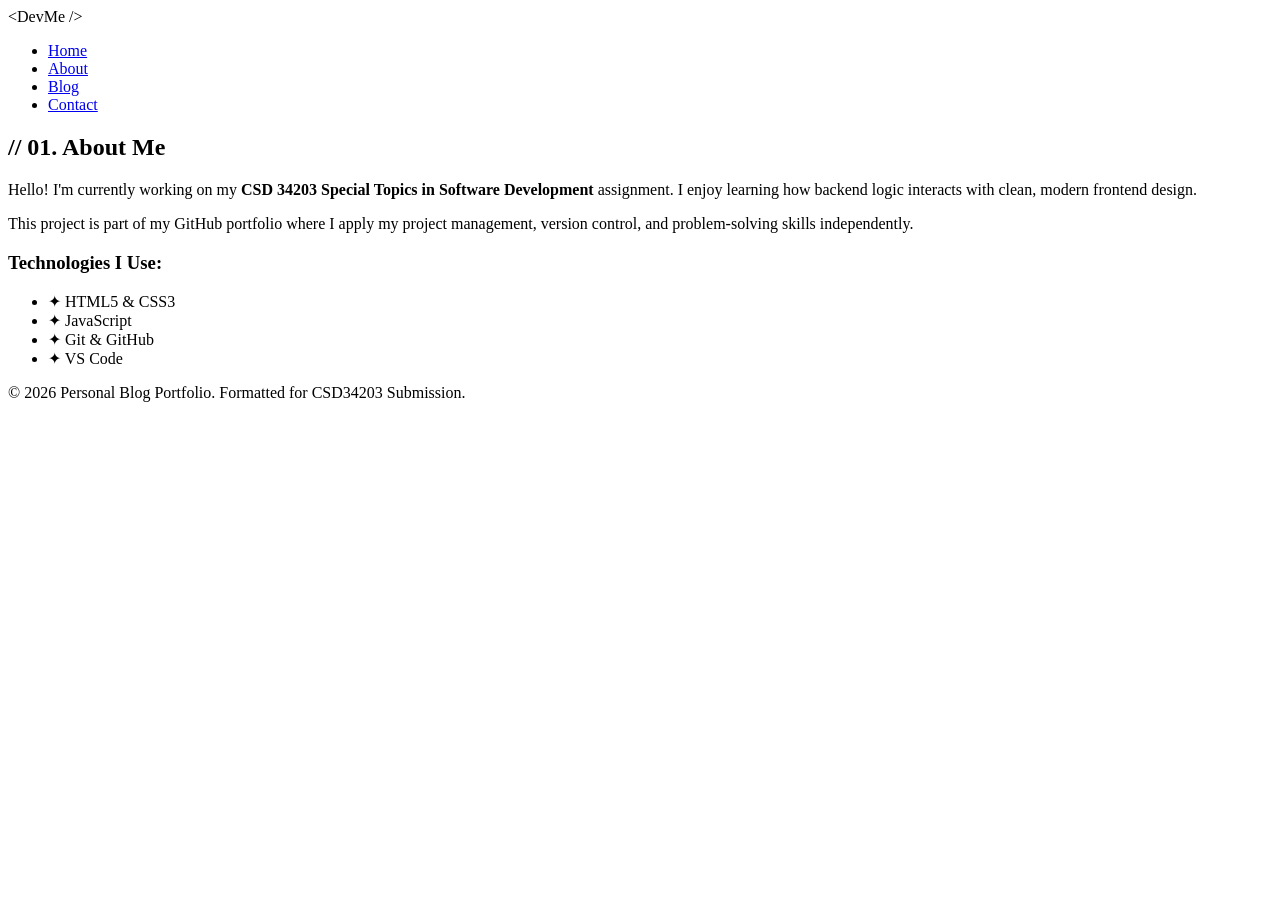
==== about.html @ 460b2d60 "create new file" ====
<!DOCTYPE html>
<html lang="en">
<head>
    <meta charset="UTF-8">
    <meta name="viewport" content="width=device-width, initial-scale=1.0">
    <title>About Me | My GitHub Portfolio</title>
    <link rel="stylesheet" href="css/style.css">
    <link href="https://fonts.googleapis.com/css2?family=Space+Grotesk:wght@400;500;700&display=swap" rel="stylesheet">
</head>
<body>

    <header>
        <nav>
            <div class="logo">&lt;Dev<span>Me</span> /&gt;</div>
            <ul>
                <li><a href="index.html">Home</a></li>
                <li><a href="about.html" class="active">About</a></li>
                <li><a href="blog.html">Blog</a></li>
                <li><a href="contact.html">Contact</a></li>
            </ul>
        </nav>
    </header>

    <main class="container">
        <div class="title-center">
            <h2>// 01. About Me</h2>
            <div class="line"></div>
        </div>
        <div class="about-content">
            <div class="about-bio">
                <p>Hello! I'm currently working on my <strong>CSD 34203 Special Topics in Software Development</strong> assignment. I enjoy learning how backend logic interacts with clean, modern frontend design.</p>
                <p>This project is part of my GitHub portfolio where I apply my project management, version control, and problem-solving skills independently.</p>
            </div>
            <div class="about-tech">
                <h3>Technologies I Use:</h3>
                <ul class="tech-list">
                    <li>✦ HTML5 & CSS3</li>
                    <li>✦ JavaScript</li>
                    <li>✦ Git & GitHub</li>
                    <li>✦ VS Code</li>
                </ul>
            </div>
        </div>
    </main>

    <footer>
        <p>&copy; 2026 Personal Blog Portfolio. Formatted for CSD34203 Submission.</p>
    </footer>

</body>
</html>
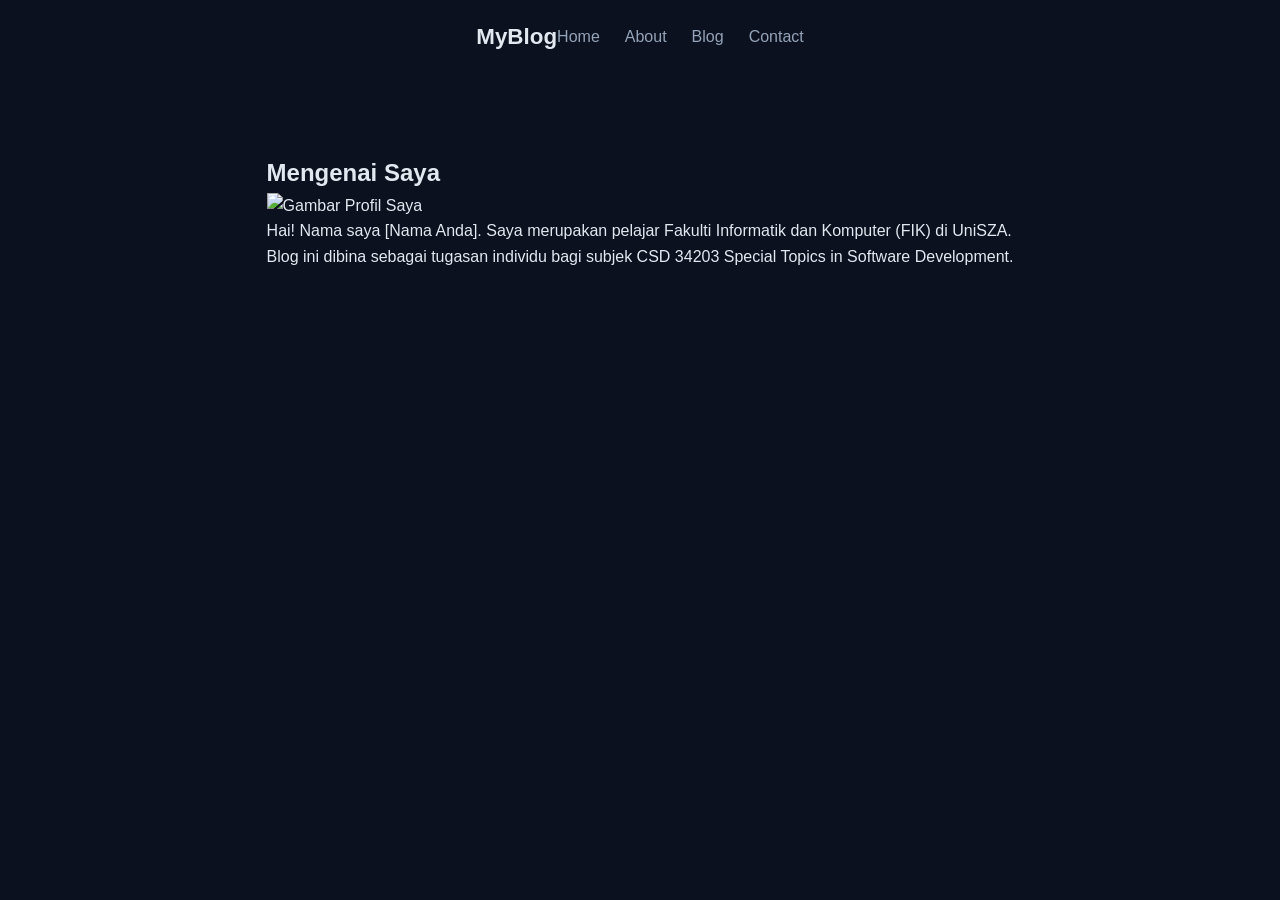
==== commit 3b142053: "Added basic HTML pages structure" ====
--- a/about.html
+++ b/about.html
@@ -1,51 +1,32 @@
 <!DOCTYPE html>
-<html lang="en">
+<html lang="ms">
 <head>
     <meta charset="UTF-8">
     <meta name="viewport" content="width=device-width, initial-scale=1.0">
-    <title>About Me | My GitHub Portfolio</title>
-    <link rel="stylesheet" href="css/style.css">
-    <link href="https://fonts.googleapis.com/css2?family=Space+Grotesk:wght@400;500;700&display=swap" rel="stylesheet">
+    <title>About Me | Personal Blog</title>
+    <link rel="stylesheet" href="style.css">
 </head>
 <body>
 
-    <header>
-        <nav>
-            <div class="logo">&lt;Dev<span>Me</span> /&gt;</div>
-            <ul>
-                <li><a href="index.html">Home</a></li>
-                <li><a href="about.html" class="active">About</a></li>
-                <li><a href="blog.html">Blog</a></li>
-                <li><a href="contact.html">Contact</a></li>
-            </ul>
-        </nav>
-    </header>
+    <nav class="navbar">
+        <div class="logo">MyBlog</div>
+        <ul class="nav-links">
+            <li><a href="index.html">Home</a></li>
+            <li><a href="about.html">About</a></li>
+            <li><a href="blog.html">Blog</a></li>
+            <li><a href="contact.html">Contact</a></li>
+        </ul>
+    </nav>
 
     <main class="container">
-        <div class="title-center">
-            <h2>// 01. About Me</h2>
-            <div class="line"></div>
-        </div>
-        <div class="about-content">
-            <div class="about-bio">
-                <p>Hello! I'm currently working on my <strong>CSD 34203 Special Topics in Software Development</strong> assignment. I enjoy learning how backend logic interacts with clean, modern frontend design.</p>
-                <p>This project is part of my GitHub portfolio where I apply my project management, version control, and problem-solving skills independently.</p>
-            </div>
-            <div class="about-tech">
-                <h3>Technologies I Use:</h3>
-                <ul class="tech-list">
-                    <li>✦ HTML5 & CSS3</li>
-                    <li>✦ JavaScript</li>
-                    <li>✦ Git & GitHub</li>
-                    <li>✦ VS Code</li>
-                </ul>
-            </div>
-        </div>
+        <section class="about-section">
+            <h2>Mengenai Saya</h2>
+            <!-- Anda boleh masukkan gambar anda dalam folder images/ -->
+            <img src="images/profile.jpg" alt="Gambar Profil Saya" class="profile-img">
+            <p>Hai! Nama saya [Nama Anda]. Saya merupakan pelajar Fakulti Informatik dan Komputer (FIK) di UniSZA.</p>
+            <p>Blog ini dibina sebagai tugasan individu bagi subjek CSD 34203 Special Topics in Software Development.</p>
+        </section>
     </main>
-
-    <footer>
-        <p>&copy; 2026 Personal Blog Portfolio. Formatted for CSD34203 Submission.</p>
-    </footer>
 
 </body>
 </html>
--- a/style.css
+++ b/style.css
@@ -0,0 +1,338 @@
+/* GLOBAL STYLES & THEME */
+* {
+    margin: 0;
+    padding: 0;
+    box-sizing: border-box;
+    font-family: 'Space Grotesk', sans-serif;
+}
+
+:root {
+    --bg-dark: #0b111e;       /* Midnight Blue */
+    --bg-card: #151f32;       /* Slate Card */
+    --accent: #00f2fe;        /* Neon Cyan */
+    --text-main: #e2e8f0;     /* Light Gray */
+    --text-muted: #94a3b8;    /* Muted Gray */
+}
+
+body {
+    background-color: var(--bg-dark);
+    color: var(--text-main);
+    line-height: 1.6;
+    display: flex;
+    flex-direction: column;
+    min-height: 100vh;
+}
+
+/* NAVBAR */
+header {
+    background-color: rgba(11, 17, 30, 0.9);
+    backdrop-filter: blur(8px);
+    border-bottom: 1px solid #1e293b;
+}
+
+nav {
+    max-width: 1100px;
+    margin: auto;
+    display: flex;
+    justify-content: space-between;
+    align-items: center;
+    padding: 1.2rem;
+}
+
+.logo {
+    font-size: 1.4rem;
+    font-weight: 700;
+    color: var(--text-main);
+}
+
+.logo span {
+    color: var(--accent);
+}
+
+nav ul {
+    display: flex;
+    list-style: none;
+    gap: 25px;
+}
+
+nav ul li a {
+    color: var(--text-muted);
+    text-decoration: none;
+    font-weight: 500;
+    transition: color 0.3s;
+    padding-bottom: 5px;
+}
+
+nav ul li a:hover, nav ul li a.active {
+    color: var(--accent);
+    border-bottom: 2px solid var(--accent);
+}
+
+/* HERO SECTION (Khusus untuk index.html) */
+.hero {
+    flex: 1;
+    display: flex;
+    justify-content: center;
+    align-items: center;
+    padding: 20px;
+    background: radial-gradient(circle at top right, rgba(0, 242, 254, 0.05), transparent);
+}
+
+.hero-box {
+    text-align: center;
+    max-width: 750px;
+}
+
+.terminal-text {
+    font-family: monospace;
+    color: var(--accent);
+    margin-bottom: 15px;
+    font-size: 0.9rem;
+    letter-spacing: 1px;
+}
+
+.hero h1 {
+    font-size: 3.2rem;
+    font-weight: 700;
+    line-height: 1.2;
+    margin-bottom: 20px;
+}
+
+.hero p {
+    color: var(--text-muted);
+    font-size: 1.1rem;
+    margin-bottom: 30px;
+}
+
+.cta-btn {
+    display: inline-block;
+    border: 2px solid var(--accent);
+    color: var(--accent);
+    padding: 10px 24px;
+    text-decoration: none;
+    border-radius: 4px;
+    font-weight: 600;
+    transition: all 0.3s;
+}
+
+.cta-btn:hover {
+    background-color: var(--accent);
+    color: var(--bg-dark);
+    box-shadow: 0 0 15px rgba(0, 242, 254, 0.4);
+}
+
+/* LAYOUT STRUCTURE */
+.container {
+    max-width: 1100px;
+    margin: auto;
+    padding: 5rem 1.5rem;
+    flex: 1;
+}
+
+.title-center {
+    margin-bottom: 3rem;
+}
+
+.title-center h2 {
+    font-size: 1.8rem;
+    color: var(--text-main);
+}
+
+.line {
+    width: 60px;
+    height: 3px;
+    background-color: var(--accent);
+    margin-top: 8px;
+}
+
+/* ABOUT SECTION */
+.about-content {
+    display: grid;
+    grid-template-columns: 1.2fr 1fr;
+    gap: 40px;
+}
+
+.about-bio p {
+    color: var(--text-muted);
+    margin-bottom: 15px;
+}
+
+.about-tech h3 {
+    font-size: 1.1rem;
+    margin-bottom: 15px;
+    color: var(--accent);
+}
+
+.tech-list {
+    list-style: none;
+    display: grid;
+    grid-template-columns: 1fr 1fr;
+    gap: 10px;
+}
+
+.tech-list li {
+    color: var(--text-muted);
+    font-size: 0.95rem;
+}
+
+/* BLOG SECTION */
+.grid-blog {
+    display: grid;
+    grid-template-columns: repeat(auto-fit, minmax(300px, 1fr));
+    gap: 25px;
+}
+
+.post-card {
+    background-color: var(--bg-card);
+    padding: 30px;
+    border-radius: 8px;
+    border: 1px solid #1e293b;
+    transition: transform 0.3s, border-color 0.3s;
+}
+
+.post-card:hover {
+    transform: translateY(-5px);
+    border-color: var(--accent);
+}
+
+.post-header {
+    font-size: 0.8rem;
+    color: var(--accent);
+    font-weight: 700;
+    text-transform: uppercase;
+    margin-bottom: 10px;
+}
+
+.post-card h3 {
+    margin-bottom: 15px;
+    font-size: 1.3rem;
+}
+
+.post-card p {
+    color: var(--text-muted);
+    font-size: 0.95rem;
+}
+
+/* CONTACT SECTION */
+.contact-wrapper {
+    display: grid;
+    grid-template-columns: 1fr 1.2fr;
+    gap: 40px;
+}
+
+.info-side h3 {
+    font-size: 1.4rem;
+    margin-bottom: 15px;
+}
+
+.info-side p {
+    color: var(--text-muted);
+    margin-bottom: 15px;
+}
+
+.email-text {
+    color: var(--accent) !important;
+    font-weight: 600;
+}
+
+.form-side input, .form-side textarea {
+    width: 100%;
+    background-color: var(--bg-card);
+    border: 1px solid #1e293b;
+    color: var(--text-main);
+    padding: 12px;
+    margin-bottom: 15px;
+    border-radius: 4px;
+    outline: none;
+}
+
+.form-side input:focus, .form-side textarea:focus {
+    border-color: var(--accent);
+}
+
+.submit-btn {
+    background-color: var(--accent);
+    color: var(--bg-dark);
+    padding: 12px 24px;
+    border: none;
+    border-radius: 4px;
+    font-weight: 700;
+    cursor: pointer;
+    transition: opacity 0.2s;
+}
+
+.submit-btn:hover {
+    opacity: 0.9;
+}
+
+/* FOOTER */
+footer {
+    text-align: center;
+    padding: 2rem;
+    color: var(--text-muted);
+    font-size: 0.85rem;
+    border-top: 1px solid #1e293b;
+    margin-top: auto;
+}
+
+/* RESPONSIVE DESIGN FOR MOBILE */
+@media (max-width: 768px) {
+    nav { flex-direction: column; gap: 15px; }
+    .hero h1 { font-size: 2.2rem; }
+    .about-content, .contact-wrapper { grid-template-columns: 1fr; }
+}
+
+/* RESUME ADDITIONAL STYLES */
+.resume-wrapper {
+    display: flex;
+    flex-direction: column;
+    gap: 30px;
+    margin-top: 20px;
+}
+
+.resume-section {
+    background-color: var(--bg-card);
+    padding: 25px;
+    border-radius: 8px;
+    border: 1px solid #1e293b;
+}
+
+.resume-title {
+    color: var(--accent);
+    font-size: 1.4rem;
+    margin-bottom: 15px;
+    border-bottom: 1px solid #1e293b;
+    padding-bottom: 5px;
+}
+
+.resume-card h4 {
+    font-size: 1.2rem;
+    color: var(--text-main);
+}
+
+.resume-card .institute {
+    color: var(--text-muted);
+    font-weight: 500;
+}
+
+.resume-card .date {
+    font-size: 0.85rem;
+    color: var(--accent);
+    margin-bottom: 10px;
+}
+
+.skills-grid {
+    display: grid;
+    grid-template-columns: repeat(auto-fit, minmax(200px, 1fr));
+    gap: 20px;
+}
+
+.skill-category h4 {
+    color: var(--text-main);
+    margin-bottom: 5px;
+}
+
+.skill-category p {
+    color: var(--text-muted);
+    font-size: 0.95rem;
+}
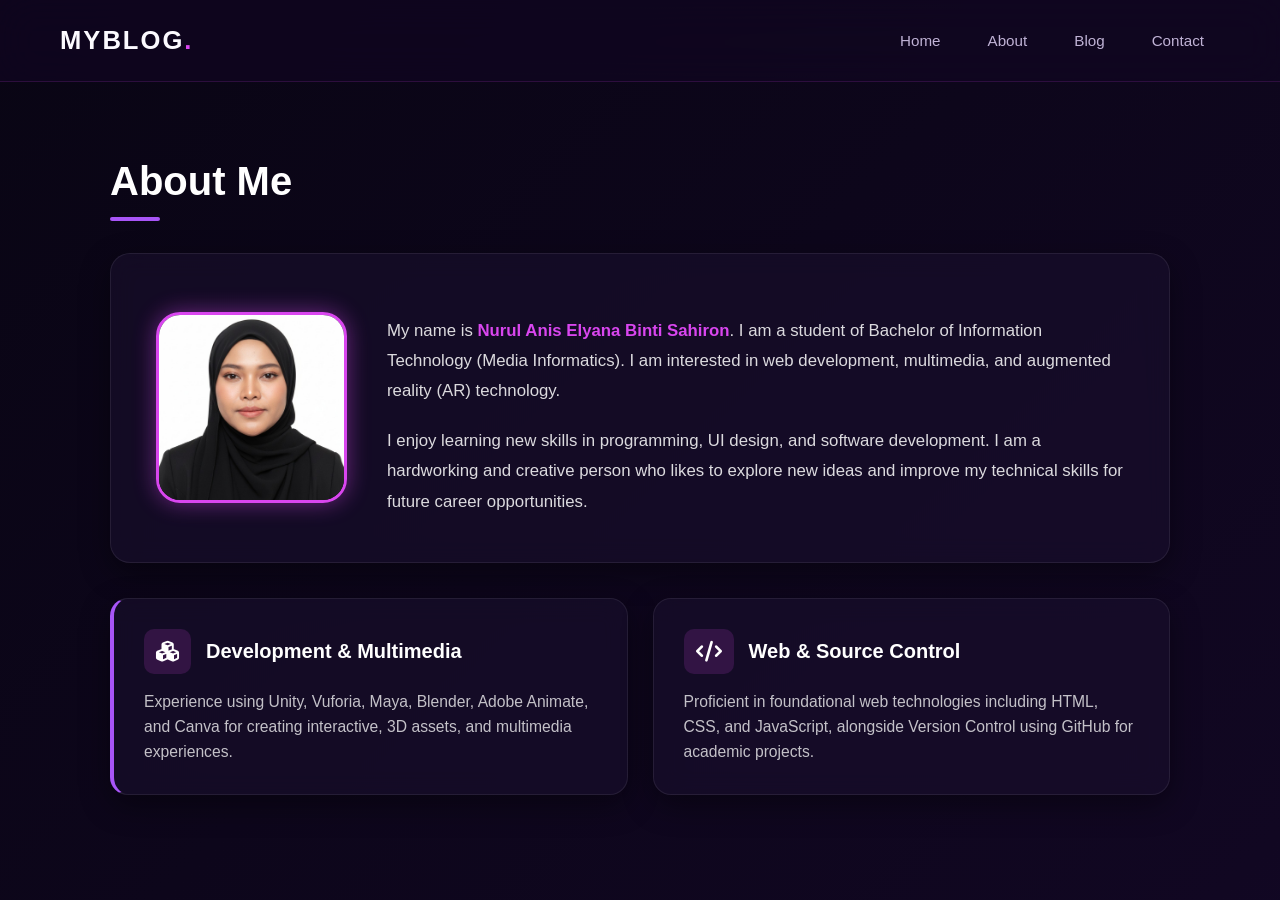
==== commit 3d8dcd4f: "update" ====
--- a/about.html
+++ b/about.html
@@ -5,9 +5,12 @@
     <meta name="viewport" content="width=device-width, initial-scale=1.0">
     <title>About Me | Personal Blog</title>
     <link rel="stylesheet" href="style.css">
+    <!-- Menggunakan Font Awesome untuk ikon kad kemahiran -->
+    <link rel="stylesheet" href="https://cdnjs.cloudflare.com/ajax/libs/font-awesome/6.4.0/css/all.min.css">
 </head>
 <body>
 
+    <!-- Menu Navigasi -->
     <nav class="navbar">
         <div class="logo">MyBlog</div>
         <ul class="nav-links">
@@ -19,13 +22,41 @@
     </nav>
 
     <main class="container">
-        <section class="about-section">
-            <h2>Mengenai Saya</h2>
-            <!-- Anda boleh masukkan gambar anda dalam folder images/ -->
-            <img src="images/profile.jpg" alt="Gambar Profil Saya" class="profile-img">
-            <p>Hai! Nama saya [Nama Anda]. Saya merupakan pelajar Fakulti Informatik dan Komputer (FIK) di UniSZA.</p>
-            <p>Blog ini dibina sebagai tugasan individu bagi subjek CSD 34203 Special Topics in Software Development.</p>
+        <!-- Tajuk Halaman -->
+        <h1 class="page-title">About Me</h1>
+
+        <!-- KAD UTAMA: BIOGRAFI + GAMBAR PROFIL -->
+        <section class="about-main-card">
+            <img src="profile.jpeg" alt="Gambar Profil Anis" class="about-profile-img">
+            
+            <div class="about-bio-text">
+                <p>My name is <span class="highlight-purple">Nurul Anis Elyana Binti Sahiron</span>. I am a student of Bachelor of Information Technology (Media Informatics). I am interested in web development, multimedia, and augmented reality (AR) technology.</p>
+                <p>I enjoy learning new skills in programming, UI design, and software development. I am a hardworking and creative person who likes to explore new ideas and improve my technical skills for future career opportunities.</p>
+            </div>
         </section>
+
+        <!-- GRID KAD KECIL: KEMAHIRAN (SKILLS) -->
+        <div class="skills-grid">
+            
+            <!-- Kad 1: Development & Multimedia -->
+            <div class="skill-card border-left-glow">
+                <div class="skill-header">
+                    <i class="fa-solid fa-cubes skill-icon"></i>
+                    <h3>Development & Multimedia</h3>
+                </div>
+                <p>Experience using Unity, Vuforia, Maya, Blender, Adobe Animate, and Canva for creating interactive, 3D assets, and multimedia experiences.</p>
+            </div>
+
+            <!-- Kad 2: Web & Source Control -->
+            <div class="skill-card">
+                <div class="skill-header">
+                    <i class="fa-solid fa-code skill-icon"></i>
+                    <h3>Web & Source Control</h3>
+                </div>
+                <p>Proficient in foundational web technologies including HTML, CSS, and JavaScript, alongside Version Control using GitHub for academic projects.</p>
+            </div>
+
+        </div>
     </main>
 
 </body>
--- a/style.css
+++ b/style.css
@@ -1,338 +1,790 @@
-/* GLOBAL STYLES & THEME */
-* {
+/* --- 1. SETTING UTAMA & WARNA (TEMA CYBER PURPLE) --- */
+:root {
+    --purple-neon: #d946ef;     /* Fuchsia / Neon Purple */
+    --purple-glow: #a855f7;     /* Bright Violet */
+    --bg-dark: #090514;         /* Ungu gelap pekat malam */
+    --bg-light-purple: #140b24; /* Ungu gelap sederhana */
+    --card-bg: rgba(26, 15, 46, 0.45); /* Gelas ungu separa lutsinar */
+    --text-main: #fcfaff;       /* Putih bersih dengan ton ungu lembut */
+    --text-muted: #c0b3d6;      /* Kelabu ungu lembut */
+}
+
+/* 1.1 ANIMASI LATAR BELAKANG UNGU BERGERAK */
+@keyframes purpleFlow {
+    0% { background-position: 0% 50%; }
+    50% { background-position: 100% 50%; }
+    100% { background-position: 0% 50%; }
+}
+
+body {
+    font-family: 'Segoe UI', Roboto, sans-serif;
     margin: 0;
     padding: 0;
-    box-sizing: border-box;
-    font-family: 'Space Grotesk', sans-serif;
-}
-
-:root {
-    --bg-dark: #0b111e;       /* Midnight Blue */
-    --bg-card: #151f32;       /* Slate Card */
-    --accent: #00f2fe;        /* Neon Cyan */
-    --text-main: #e2e8f0;     /* Light Gray */
-    --text-muted: #94a3b8;    /* Muted Gray */
-}
-
-body {
-    background-color: var(--bg-dark);
+    background: linear-gradient(135deg, var(--bg-dark), #110722, #1d0b3a, var(--bg-light-purple));
+    background-size: 300% 300%;
+    animation: purpleFlow 15s ease infinite;
     color: var(--text-main);
     line-height: 1.6;
+    overflow-x: hidden;
+}
+
+.container {
+    padding: 40px 20px;
+    max-width: 1100px;
+    margin: 0 auto;
+}
+
+/* --- 2. MENU NAVIGASI MINIMALIS UNGU --- */
+.navbar {
+    background-color: rgba(17, 7, 34, 0.65);
+    backdrop-filter: blur(20px);
+    -webkit-backdrop-filter: blur(20px);
+    padding: 20px;
     display: flex;
     flex-direction: column;
-    min-height: 100vh;
-}
-
-/* NAVBAR */
-header {
-    background-color: rgba(11, 17, 30, 0.9);
-    backdrop-filter: blur(8px);
-    border-bottom: 1px solid #1e293b;
-}
-
-nav {
-    max-width: 1100px;
-    margin: auto;
-    display: flex;
-    justify-content: space-between;
     align-items: center;
-    padding: 1.2rem;
+    gap: 15px;
+    border-bottom: 1px solid rgba(217, 70, 239, 0.15);
+    position: sticky;
+    top: 0;
+    z-index: 1000;
 }
 
 .logo {
-    font-size: 1.4rem;
-    font-weight: 700;
+    font-size: 1.6rem;
+    font-weight: 800;
     color: var(--text-main);
-}
-
-.logo span {
-    color: var(--accent);
-}
-
-nav ul {
-    display: flex;
+    letter-spacing: 2px;
+    text-transform: uppercase;
+    position: relative;
+}
+
+/* Kesan titik neon ungu pada logo (Dibaiki dari ::sidebar) */
+.logo::after {
+    content: '.';
+    color: var(--purple-neon);
+    animation: pulseGlow 2s infinite;
+}
+
+@keyframes pulseGlow {
+    0%, 100% { opacity: 0.3; text-shadow: none; }
+    50% { opacity: 1; text-shadow: 0 0 10px var(--purple-neon); }
+}
+
+.nav-links {
     list-style: none;
-    gap: 25px;
-}
-
-nav ul li a {
+    padding: 0;
+    margin: 0;
+    display: flex;
+    flex-direction: column;
+    gap: 15px;
+    text-align: center;
+}
+
+.nav-links a {
     color: var(--text-muted);
     text-decoration: none;
     font-weight: 500;
-    transition: color 0.3s;
-    padding-bottom: 5px;
-}
-
-nav ul li a:hover, nav ul li a.active {
-    color: var(--accent);
-    border-bottom: 2px solid var(--accent);
-}
-
-/* HERO SECTION (Khusus untuk index.html) */
-.hero {
-    flex: 1;
-    display: flex;
+    font-size: 0.95rem;
+    transition: all 0.3s ease;
+    padding: 8px 16px;
+    border-radius: 20px; /* Bentuk kapsul pill */
+}
+
+.nav-links a:hover {
+    color: var(--text-main);
+    background: rgba(217, 70, 239, 0.15);
+    box-shadow: 0 0 15px rgba(217, 70, 239, 0.2);
+}
+
+/* --- 3. HERO SECTION BARU (BERDASARKAN image_591ca4.jpg) --- */
+.hero-space {
+    position: relative;
+    width: 100%;
+    min-height: 70vh; /* Ketinggian yang seimbang untuk desktop & mobile */
+    background: url('images/bg-hero.jpg') no-repeat center center/cover;
+    display: flex;
+    align-items: center;
     justify-content: center;
+}
+
+/* Lapisan Gelap Gelap lutsinar di atas gambar */
+.hero-overlay {
+    position: absolute;
+    top: 0;
+    left: 0;
+    width: 100%;
+    height: 100%;
+    background: rgba(9, 5, 20, 0.65); 
+    display: flex;
     align-items: center;
+    justify-content: center;
     padding: 20px;
-    background: radial-gradient(circle at top right, rgba(0, 242, 254, 0.05), transparent);
-}
-
-.hero-box {
+    box-sizing: border-box;
+}
+
+.hero-content {
     text-align: center;
-    max-width: 750px;
-}
-
-.terminal-text {
-    font-family: monospace;
-    color: var(--accent);
+    max-width: 800px;
+    animation: fadeInUp 0.8s cubic-bezier(0.16, 1, 0.3, 1) both;
+}
+
+/* Hiasan WELCOME TO MY SPACE + Garisan Kiri Kanan */
+.welcome-line {
+    display: flex;
+    align-items: center;
+    justify-content: center;
+    gap: 15px;
     margin-bottom: 15px;
+}
+
+.welcome-line .line {
+    width: 40px;
+    height: 1px;
+    background-color: rgba(255, 255, 255, 0.4);
+}
+
+.welcome-text {
+    font-size: 0.85rem;
+    font-weight: 600;
+    letter-spacing: 4px;
+    color: var(--text-muted);
+    text-transform: uppercase;
+}
+
+/* Tajuk Utama Besar */
+.hero-title {
+    font-size: 3rem;
+    font-weight: 700;
+    margin: 10px 0;
+    color: var(--text-main);
+    letter-spacing: -0.5px;
+}
+
+.hero-subtitle {
+    font-size: 1.25rem;
+    color: var(--text-muted);
+    margin-bottom: 25px;
+    font-weight: 400;
+}
+
+/* Teks Petikan / Quote */
+.hero-quote {
+    font-size: 1.15rem;
+    font-style: italic;
+    color: rgba(255, 255, 255, 0.85);
+    font-weight: 300;
+    line-height: 1.8;
+}
+
+.highlight-purple {
+    color: var(--purple-neon);
+    font-weight: 600;
+}
+
+/* ANIMASI LAMBAIAN TANGAN (WAVING HAND) */
+.wave-emoji {
+    display: inline-block;
+    animation: waveAnimation 2.5s infinite;
+    transform-origin: 70% 70%;
+}
+
+@keyframes waveAnimation {
+    0% { transform: rotate( 0.0deg) }
+   10% { transform: rotate(14.0deg) } 
+   20% { transform: rotate(-8.0deg) }
+   30% { transform: rotate(14.0deg) }
+   40% { transform: rotate(-4.0deg) }
+   50% { transform: rotate(10.0deg) }
+   60% { transform: rotate( 0.0deg) } 
+  100% { transform: rotate( 0.0deg) }
+}
+
+/* --- 4. REKA BENTUK HALAMAN ABOUT (KAD LENGCUK MODEN) --- */
+@keyframes fadeInUp {
+    from {
+        opacity: 0;
+        transform: translateY(40px);
+    }
+    to {
+        opacity: 1;
+        transform: translateY(0);
+    }
+}
+
+.about-section {
+    background: var(--card-bg);
+    padding: 50px 40px;
+    border-radius: 24px; 
+    backdrop-filter: blur(10px);
+    -webkit-backdrop-filter: blur(10px);
+    box-shadow: 0 20px 40px rgba(0, 0, 0, 0.5);
+    border: 1px solid rgba(217, 70, 239, 0.1);
+    text-align: center;
+    animation: fadeInUp 0.8s cubic-bezier(0.16, 1, 0.3, 1) both;
+}
+
+.about-section h2 {
+    color: var(--text-main);
+    font-size: 2.2rem;
+    margin-top: 0;
+    margin-bottom: 25px;
+}
+
+.profile-img {
+    width: 150px;
+    height: 150px;
+    object-fit: cover;
+    border-radius: 30px; 
+    border: 3px solid var(--purple-neon);
+    box-shadow: 0 0 25px rgba(217, 70, 239, 0.4);
+    margin: 25px auto;
+    display: block;
+    transition: transform 0.5s ease;
+}
+
+.profile-img:hover {
+    transform: rotate(5deg) scale(1.05); 
+}
+
+.about-text p {
+    color: var(--text-muted);
+    max-width: 700px;
+    margin: 15px auto;
+    font-size: 1.05rem;
+}
+
+/* --- 5. GRID KAD BLOG DENGAN EFFECT BORDER PURPLE GLOW --- */
+.content-grid {
+    display: grid;
+    grid-template-columns: 1fr;
+    gap: 30px;
+    margin-top: 40px;
+}
+
+.card {
+    background: var(--card-bg);
+    padding: 30px;
+    border-radius: 20px;
+    backdrop-filter: blur(10px);
+    -webkit-backdrop-filter: blur(10px);
+    border: 1px solid rgba(255, 255, 255, 0.03);
+    transition: all 0.4s cubic-bezier(0.16, 1, 0.3, 1);
+    animation: fadeInUp 0.8s cubic-bezier(0.16, 1, 0.3, 1) both;
+}
+
+.card:nth-child(2) { animation-delay: 0.15s; }
+.card:nth-child(3) { animation-delay: 0.3s; }
+
+.card:hover {
+    transform: translateY(-6px);
+    background: rgba(38, 22, 66, 0.6);
+    border-color: var(--purple-neon);
+    box-shadow: 0 15px 30px rgba(168, 85, 247, 0.25);
+}
+
+.blog-date {
+    font-size: 0.8rem;
+    font-weight: 600;
+    color: var(--purple-neon);
+    text-transform: uppercase;
+    letter-spacing: 1px;
+}
+
+.card h3 {
+    margin: 12px 0;
+    color: var(--text-main);
+    font-size: 1.4rem;
+}
+
+.card p {
+    color: var(--text-muted);
+}
+
+.card a {
+    color: var(--purple-glow);
+    text-decoration: none;
+    font-weight: bold;
+    display: inline-block;
+    margin-top: 15px;
+    transition: color 0.3s ease;
+}
+
+.card a:hover {
+    color: var(--purple-neon);
+}
+
+/* --- 6. BORANG CONTACT MINIMALIS --- */
+.contact-form {
+    background: var(--card-bg);
+    padding: 40px;
+    border-radius: 24px;
+    backdrop-filter: blur(10px);
+    -webkit-backdrop-filter: blur(10px);
+    box-shadow: 0 20px 40px rgba(0, 0, 0, 0.5);
+    border: 1px solid rgba(217, 70, 239, 0.1);
+    max-width: 500px;
+    margin: 40px auto 0 auto;
+    animation: fadeInUp 0.8s cubic-bezier(0.16, 1, 0.3, 1) both;
+}
+
+.form-group {
+    margin-bottom: 25px;
+    display: flex;
+    flex-direction: column;
+}
+
+.form-group label {
+    margin-bottom: 10px;
     font-size: 0.9rem;
+    color: var(--text-main);
+    letter-spacing: 0.5px;
+}
+
+.form-group input, .form-group textarea {
+    padding: 14px;
+    background: rgba(13, 7, 24, 0.8);
+    border: 1px solid rgba(255, 255, 255, 0.05);
+    border-radius: 12px;
+    font-size: 1rem;
+    color: var(--text-main);
+    width: 100%;
+    box-sizing: border-box;
+    transition: all 0.3s ease;
+}
+
+.form-group input:focus, .form-group textarea:focus {
+    outline: none;
+    border-color: var(--purple-neon);
+    box-shadow: 0 0 12px rgba(217, 70, 239, 0.3);
+}
+
+.submit-btn {
+    background: linear-gradient(135deg, #7c3aed, var(--purple-neon));
+    color: white;
+    padding: 16px;
+    border: none;
+    border-radius: 12px;
+    cursor: pointer;
+    font-size: 1rem;
+    font-weight: bold;
     letter-spacing: 1px;
-}
-
-.hero h1 {
-    font-size: 3.2rem;
-    font-weight: 700;
-    line-height: 1.2;
-    margin-bottom: 20px;
-}
-
-.hero p {
-    color: var(--text-muted);
-    font-size: 1.1rem;
-    margin-bottom: 30px;
-}
-
-.cta-btn {
-    display: inline-block;
-    border: 2px solid var(--accent);
-    color: var(--accent);
-    padding: 10px 24px;
-    text-decoration: none;
-    border-radius: 4px;
-    font-weight: 600;
-    transition: all 0.3s;
-}
-
-.cta-btn:hover {
-    background-color: var(--accent);
-    color: var(--bg-dark);
-    box-shadow: 0 0 15px rgba(0, 242, 254, 0.4);
-}
-
-/* LAYOUT STRUCTURE */
+    width: 100%;
+    box-shadow: 0 4px 20px rgba(168, 85, 247, 0.3);
+    transition: all 0.3s ease;
+}
+
+.submit-btn:hover {
+    transform: translateY(-2px);
+    box-shadow: 0 6px 25px rgba(217, 70, 239, 0.5);
+    filter: brightness(1.1);
+}
+
+/* --- 7. MEDIA QUERY (Untuk Laptop / Skrin Besar & Responsif) --- */
+@media (min-width: 768px) {
+    .navbar {
+        flex-direction: row;
+        justify-content: space-between;
+        padding: 20px 60px;
+    }
+
+    .nav-links {
+        flex-direction: row;
+        gap: 15px;
+    }
+
+    .about-section {
+        text-align: left;
+        display: flex;
+        align-items: center;
+        gap: 60px;
+        padding: 60px;
+    }
+
+    .profile-img {
+        margin: 0;
+        width: 170px;
+        height: 170px;
+    }
+
+    .content-grid {
+        grid-template-columns: repeat(2, 1fr);
+    }
+}
+
+/* Penyesuaian Saiz Skrin Telefon untuk Hero Space */
+@media (max-width: 768px) {
+    .hero-title {
+        font-size: 2.2rem;
+    }
+    .hero-subtitle {
+        font-size: 1.05rem;
+    }
+    .hero-quote {
+        font-size: 1rem;
+    }
+    .welcome-line .line {
+        width: 25px;
+    }
+}
+/* ==========================================================================
+   GAYA GAMBAR PROFIL DI DALAM KAD BIOGRAFI (VERSI LEBIH BESAR)
+   ========================================================================== */
+
+/* Mengubah kad utama supaya menyokong susunan Flexbox (Teks + Gambar) */
+.about-main-card {
+    display: flex;
+    flex-direction: column; /* Atas ke bawah untuk skrin telefon */
+    align-items: center;
+    gap: 35px;
+}
+
+/* DIBAIKI: Saiz dilaraskan kepada 160px (lebih besar dan jelas di telefon) */
+.about-profile-img {
+    width: 160px;
+    height: 160px;
+    object-fit: cover;
+    border-radius: 24px; /* Lengkungan ditingkatkan supaya nampak lebih lembut dan moden */
+    border: 3.5px solid var(--purple-neon);
+    box-shadow: 0 0 22px rgba(217, 70, 239, 0.45);
+    transition: transform 0.4s ease;
+    flex-shrink: 0; /* Mengelakkan gambar daripada terkemek */
+}
+
+/* Efek interaktif apabila tetikus lalu di atas gambar */
+.about-profile-img:hover {
+    transform: scale(1.05) rotate(3deg);
+}
+
+.about-bio-text {
+    width: 100%;
+}
+
+/* Responsif: Apabila dibuka di Laptop, gambar beralih ke sebelah kiri teks */
+@media (min-width: 768px) {
+    .about-main-card {
+        flex-direction: row; /* Bersebelahan (Kiri & Kanan) */
+        text-align: left;
+        padding: 45px;
+        gap: 40px; /* Jarak antara gambar dan teks dilebarkan sedikit */
+    }
+    
+    /* DIBAIKI: Saiz untuk skrin laptop dinaikkan kepada 185px supaya nampak impak portfolio profesional */
+    .about-profile-img {
+        width: 185px;
+        height: 185px;
+    }
+}
+/* ==========================================================================
+   REKA BENTUK SEMULA HALAMAN ABOUT ME (KEMAS & MODEN)
+   ========================================================================== */
+
+/* Jarak dalam kontena utama */
 .container {
     max-width: 1100px;
-    margin: auto;
-    padding: 5rem 1.5rem;
-    flex: 1;
-}
-
-.title-center {
-    margin-bottom: 3rem;
-}
-
-.title-center h2 {
-    font-size: 1.8rem;
-    color: var(--text-main);
-}
-
-.line {
-    width: 60px;
-    height: 3px;
-    background-color: var(--accent);
-    margin-top: 8px;
-}
-
-/* ABOUT SECTION */
-.about-content {
+    margin: 0 auto;
+    padding: 40px 20px;
+    box-sizing: border-box;
+}
+
+/* Tajuk Utama Halaman dengan Garisan Bawah */
+.page-title {
+    font-size: 2.5rem;
+    font-weight: 700;
+    color: #ffffff;
+    margin-bottom: 40px;
+    position: relative;
+    display: inline-block;
+}
+
+.page-title::after {
+    content: '';
+    position: absolute;
+    left: 0;
+    bottom: -8px;
+    width: 50px;
+    height: 4px;
+    background-color: var(--purple-glow, #d946ef);
+    border-radius: 2px;
+}
+
+/* Kad Besar Biografi */
+.about-main-card {
+    background: rgba(26, 15, 46, 0.6); /* Warna kad ungu gelap telus cahaya */
+    backdrop-filter: blur(12px);
+    -webkit-backdrop-filter: blur(12px);
+    border: 1px solid rgba(255, 255, 255, 0.08);
+    padding: 35px;
+    border-radius: 20px;
+    margin-bottom: 35px;
+    box-shadow: 0 10px 30px rgba(0, 0, 0, 0.4);
+    display: flex;
+    flex-direction: column;
+    align-items: center;
+    gap: 35px;
+}
+
+/* Reka bentuk gambar profil saiz ideal (Besar & Tegas) */
+.about-profile-img {
+    width: 160px;
+    height: 160px;
+    object-fit: cover;
+    border-radius: 24px;
+    border: 3.5px solid var(--purple-neon, #d946ef);
+    box-shadow: 0 0 22px rgba(217, 70, 239, 0.45);
+    transition: transform 0.4s ease;
+    flex-shrink: 0;
+}
+
+.about-profile-img:hover {
+    transform: scale(1.05) rotate(3deg);
+}
+
+/* Teks Bio */
+.about-bio-text {
+    width: 100%;
+}
+
+.about-bio-text p {
+    font-size: 1.05rem;
+    color: rgba(255, 255, 255, 0.85);
+    line-height: 1.8;
+    margin-bottom: 20px;
+}
+
+.about-bio-text p:last-child {
+    margin-bottom: 0;
+}
+
+.highlight-purple {
+    color: var(--purple-neon, #d946ef);
+    font-weight: 600;
+}
+
+/* Susunan Grid untuk Dua Kad Kemahiran */
+.skills-grid {
     display: grid;
-    grid-template-columns: 1.2fr 1fr;
-    gap: 40px;
-}
-
-.about-bio p {
-    color: var(--text-muted);
+    grid-template-columns: 1fr;
+    gap: 25px;
+    margin-top: 35px;
+}
+
+/* Rupa Bentuk Kad Kemahiran */
+.skill-card {
+    background: rgba(26, 15, 46, 0.6);
+    backdrop-filter: blur(12px);
+    -webkit-backdrop-filter: blur(12px);
+    border: 1px solid rgba(255, 255, 255, 0.08);
+    padding: 30px;
+    border-radius: 18px;
+    box-shadow: 0 10px 30px rgba(0, 0, 0, 0.4);
+    transition: transform 0.3s ease, border-color 0.3s ease;
+}
+
+.skill-card:hover {
+    transform: translateY(-4px);
+    border-color: rgba(217, 70, 239, 0.4);
+}
+
+/* Kesan Garisan Cahaya Ungu di Sebelah Kiri Kad Pertama */
+.border-left-glow {
+    border-left: 4px solid var(--purple-glow, #d946ef) !important;
+}
+
+/* Bahagian Atas Kad (Ikon + Tajuk) */
+.skill-header {
+    display: flex;
+    align-items: center;
+    gap: 15px;
     margin-bottom: 15px;
 }
 
-.about-tech h3 {
-    font-size: 1.1rem;
-    margin-bottom: 15px;
-    color: var(--accent);
-}
-
-.tech-list {
-    list-style: none;
+.skill-icon {
+    font-size: 1.3rem;
+    color: #ffffff;
+    background: rgba(217, 70, 239, 0.15); /* Cahaya ungu lembut belakang ikon */
+    padding: 12px;
+    border-radius: 10px;
+    display: flex;
+    align-items: center;
+    justify-content: center;
+}
+
+.skill-card h3 {
+    margin: 0;
+    font-size: 1.25rem;
+    color: #ffffff;
+    font-weight: 600;
+}
+
+.skill-card p {
+    margin: 0;
+    font-size: 0.98rem;
+    color: rgba(255, 255, 255, 0.75);
+    line-height: 1.6;
+}
+
+/* Responsif: Tukar kepada Susunan Laptop */
+@media (min-width: 768px) {
+    .about-main-card {
+        flex-direction: row; /* Gambar kiri, teks kanan */
+        text-align: left;
+        padding: 45px;
+        gap: 40px;
+    }
+    
+    .about-profile-img {
+        width: 185px;
+        height: 185px;
+    }
+
+    .skills-grid {
+        grid-template-columns: repeat(2, 1fr); /* 2 Kolum bersebelahan */
+    }
+}
+/* ==========================================================================
+   REKA BENTUK HALAMAN ACADEMIC PROJECTS (BERDASARKAN image_4dc2a2.jpg)
+   ========================================================================== */
+
+/* Susunan Grid untuk 3 Kolum Sebaris (Desktop) */
+.blog-grid {
     display: grid;
-    grid-template-columns: 1fr 1fr;
-    gap: 10px;
-}
-
-.tech-list li {
-    color: var(--text-muted);
-    font-size: 0.95rem;
-}
-
-/* BLOG SECTION */
-.grid-blog {
-    display: grid;
-    grid-template-columns: repeat(auto-fit, minmax(300px, 1fr));
-    gap: 25px;
-}
-
-.post-card {
-    background-color: var(--bg-card);
-    padding: 30px;
-    border-radius: 8px;
-    border: 1px solid #1e293b;
-    transition: transform 0.3s, border-color 0.3s;
-}
-
-.post-card:hover {
-    transform: translateY(-5px);
-    border-color: var(--accent);
-}
-
-.post-header {
-    font-size: 0.8rem;
-    color: var(--accent);
-    font-weight: 700;
-    text-transform: uppercase;
-    margin-bottom: 10px;
-}
-
-.post-card h3 {
-    margin-bottom: 15px;
-    font-size: 1.3rem;
-}
-
-.post-card p {
-    color: var(--text-muted);
-    font-size: 0.95rem;
-}
-
-/* CONTACT SECTION */
-.contact-wrapper {
-    display: grid;
-    grid-template-columns: 1fr 1.2fr;
-    gap: 40px;
-}
-
-.info-side h3 {
-    font-size: 1.4rem;
-    margin-bottom: 15px;
-}
-
-.info-side p {
-    color: var(--text-muted);
-    margin-bottom: 15px;
-}
-
-.email-text {
-    color: var(--accent) !important;
-    font-weight: 600;
-}
-
-.form-side input, .form-side textarea {
-    width: 100%;
-    background-color: var(--bg-card);
-    border: 1px solid #1e293b;
-    color: var(--text-main);
-    padding: 12px;
-    margin-bottom: 15px;
-    border-radius: 4px;
-    outline: none;
-}
-
-.form-side input:focus, .form-side textarea:focus {
-    border-color: var(--accent);
-}
-
-.submit-btn {
-    background-color: var(--accent);
-    color: var(--bg-dark);
-    padding: 12px 24px;
-    border: none;
-    border-radius: 4px;
-    font-weight: 700;
-    cursor: pointer;
-    transition: opacity 0.2s;
-}
-
-.submit-btn:hover {
-    opacity: 0.9;
-}
-
-/* FOOTER */
-footer {
-    text-align: center;
-    padding: 2rem;
-    color: var(--text-muted);
-    font-size: 0.85rem;
-    border-top: 1px solid #1e293b;
-    margin-top: auto;
-}
-
-/* RESPONSIVE DESIGN FOR MOBILE */
-@media (max-width: 768px) {
-    nav { flex-direction: column; gap: 15px; }
-    .hero h1 { font-size: 2.2rem; }
-    .about-content, .contact-wrapper { grid-template-columns: 1fr; }
-}
-
-/* RESUME ADDITIONAL STYLES */
-.resume-wrapper {
-    display: flex;
-    flex-direction: column;
+    grid-template-columns: 1fr; /* 1 kolum untuk phone */
     gap: 30px;
     margin-top: 20px;
 }
 
-.resume-section {
-    background-color: var(--bg-card);
+/* Rupa Bentuk Utama Kad Projek */
+.blog-card {
+    background: #0d081b; /* Warna latar belakang kad hitam/ungu pekat gelap */
+    border-radius: 18px;
+    overflow: hidden;
+    box-shadow: 0 10px 25px rgba(0, 0, 0, 0.5);
+    display: flex;
+    flex-direction: column;
+    transition: transform 0.3s ease, box-shadow 0.3s ease;
+    border: 1px solid rgba(255, 255, 255, 0.03);
+}
+
+.blog-card:hover {
+    transform: translateY(-6px);
+    box-shadow: 0 15px 35px rgba(168, 85, 247, 0.15);
+}
+
+/* Bekas Gambar Projek */
+.blog-img-container {
+    width: 100%;
+    height: 200px;
+    overflow: hidden;
+    background: #140b24;
+}
+
+/* Gambar Projek */
+.blog-project-img {
+    width: 100%;
+    height: 100%;
+    object-fit: cover;
+    transition: transform 0.5s ease;
+}
+
+.blog-card:hover .blog-project-img {
+    transform: scale(1.04); /* Kesan zum masuk lembut semasa hover */
+}
+
+/* Kandungan Teks Di Dalam Kad */
+.blog-card-content {
     padding: 25px;
-    border-radius: 8px;
-    border: 1px solid #1e293b;
-}
-
-.resume-title {
-    color: var(--accent);
-    font-size: 1.4rem;
+    display: flex;
+    flex-direction: column;
+    flex-grow: 1;
+}
+
+/* Tag Kategori (Contoh: AUGMENTED REALITY) */
+.project-tag {
+    font-size: 0.75rem;
+    font-weight: 700;
+    color: #c0b3d6; /* Warna tulisan cerah lembut */
+    background: rgba(255, 255, 255, 0.07); /* Latar belakang tag kelabu-ungu telus */
+    padding: 6px 12px;
+    border-radius: 6px;
+    align-self: flex-start;
+    text-transform: uppercase;
+    letter-spacing: 0.5px;
     margin-bottom: 15px;
-    border-bottom: 1px solid #1e293b;
-    padding-bottom: 5px;
-}
-
-.resume-card h4 {
-    font-size: 1.2rem;
-    color: var(--text-main);
-}
-
-.resume-card .institute {
-    color: var(--text-muted);
-    font-weight: 500;
-}
-
-.resume-card .date {
-    font-size: 0.85rem;
-    color: var(--accent);
-    margin-bottom: 10px;
-}
-
-.skills-grid {
-    display: grid;
-    grid-template-columns: repeat(auto-fit, minmax(200px, 1fr));
-    gap: 20px;
-}
-
-.skill-category h4 {
-    color: var(--text-main);
-    margin-bottom: 5px;
-}
-
-.skill-category p {
-    color: var(--text-muted);
+}
+
+/* Tajuk Projek */
+.project-title {
+    font-size: 1.35rem;
+    font-weight: 700;
+    color: #ffffff;
+    margin: 0 0 12px 0;
+    line-height: 1.4;
+}
+
+/* Penerangan / Deskripsi Projek */
+.project-desc {
     font-size: 0.95rem;
+    color: #a496c0; /* Ton warna kelabu-ungu malap sedikit */
+    line-height: 1.6;
+    margin: 0 0 20px 0;
+    flex-grow: 1;
+}
+
+/* Pautan "Read More" */
+.project-link {
+    font-size: 0.9rem;
+    color: #ffffff;
+    text-decoration: none;
+    font-weight: 600;
+    align-self: flex-start;
+    transition: color 0.3s ease, transform 0.3s ease;
+}
+
+.project-link:hover {
+    color: var(--purple-glow, #a855f7);
+    transform: translateX(3px); /* Kesan bergerak ke kanan sikit masa dihover */
+}
+
+/* Responsif: Apabila dibuka pada Laptop, tukar kepada 3 kolum bersebelahan */
+@media (min-width: 992px) {
+    .blog-grid {
+        grid-template-columns: repeat(3, 1fr);
+    }
+}
+
+/* Responsif: Sesuai untuk tablet (2 kolum) */
+@media (min-width: 768px) and (max-width: 991px) {
+    .blog-grid {
+        grid-template-columns: repeat(2, 1fr);
+    }
+}
+/* ==========================================================================
+   GAYA KAWALAN UNTUK FUNGSI READ MORE
+   ========================================================================== */
+
+/* Menyembunyikan teks tambahan secara lalai (default) */
+.more-text {
+    display: none;
+    color: #e5def2; /* Warna teks tambahan dibuat sedikit terang untuk dibaca */
+}
+
+/* Mengubah tag <a> sebelum ini kepada reka bentuk <button> yang bersih */
+.project-btn {
+    background: none;
+    border: none;
+    font-family: inherit;
+    font-size: 0.9rem;
+    color: #ffffff;
+    font-weight: 600;
+    cursor: pointer;
+    align-self: flex-start;
+    padding: 0;
+    margin-top: auto; /* Memastikan butang sentiasa duduk rapat di bahagian bawah kad */
+    transition: color 0.3s ease, transform 0.3s ease;
+}
+
+.project-btn:hover {
+    color: var(--purple-glow, #a855f7);
+    transform: translateX(3px);
 }
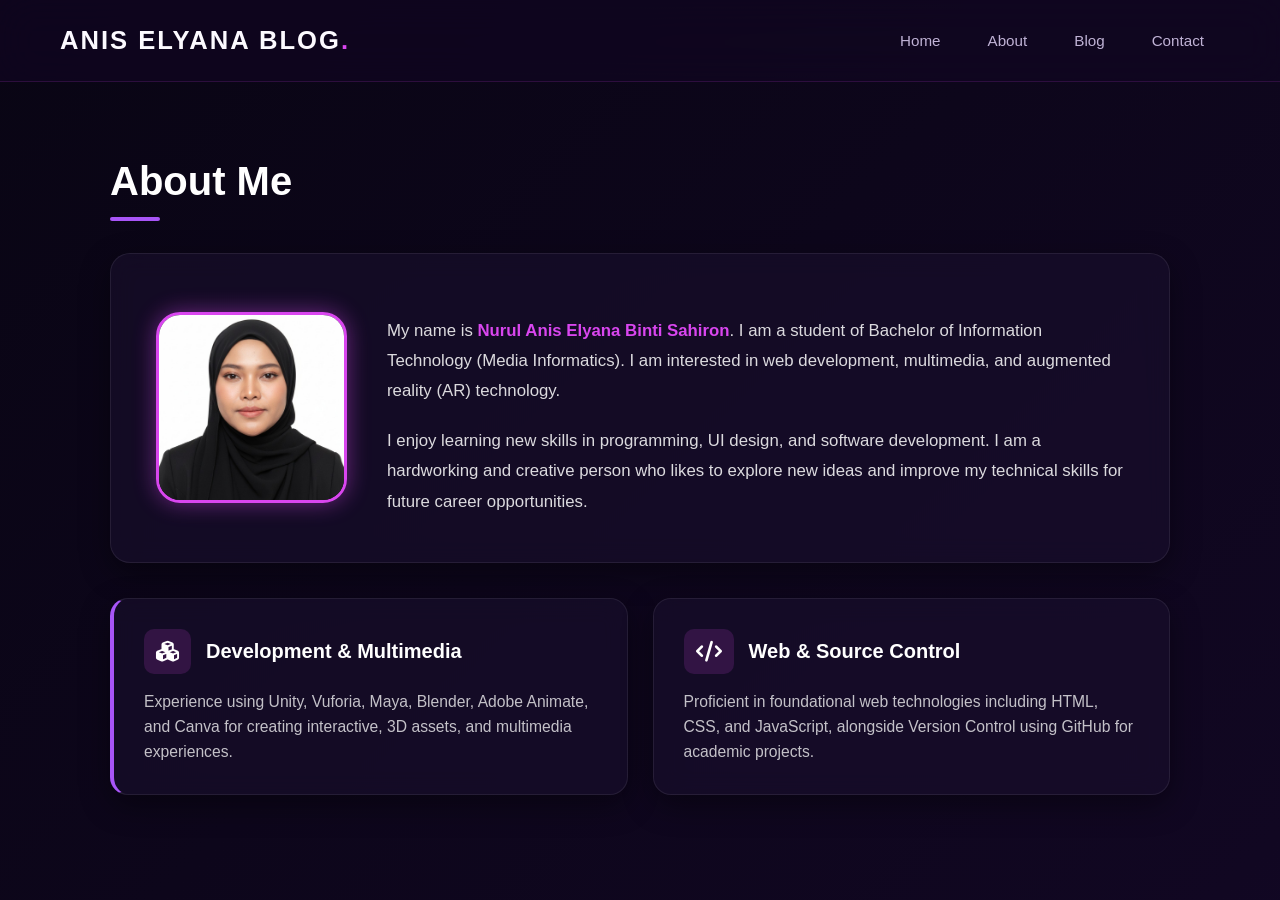
==== commit eb8beb5e: "update" ====
--- a/about.html
+++ b/about.html
@@ -12,7 +12,7 @@
 
     <!-- Menu Navigasi -->
     <nav class="navbar">
-        <div class="logo">MyBlog</div>
+        <div class="logo">Anis Elyana Blog</div>
         <ul class="nav-links">
             <li><a href="index.html">Home</a></li>
             <li><a href="about.html">About</a></li>
--- a/style.css
+++ b/style.css
@@ -760,16 +760,96 @@
     }
 }
 /* ==========================================================================
-   GAYA KAWALAN UNTUK FUNGSI READ MORE
+   REKA BENTUK POPUP MODAL GAMBAR BUKTI (THEME GLOW)
    ========================================================================== */
 
-/* Menyembunyikan teks tambahan secara lalai (default) */
-.more-text {
-    display: none;
-    color: #e5def2; /* Warna teks tambahan dibuat sedikit terang untuk dibaca */
-}
-
-/* Mengubah tag <a> sebelum ini kepada reka bentuk <button> yang bersih */
+/* Latar belakang kabur di belakang popup (Overlay) */
+.modal-overlay {
+    position: fixed;
+    top: 0;
+    left: 0;
+    width: 100%;
+    height: 100%;
+    background: rgba(10, 5, 22, 0.85); /* Ungu gelap hitam yang sangat telus */
+    backdrop-filter: blur(8px); /* Kesan kabur profesional */
+    -webkit-backdrop-filter: blur(8px);
+    display: flex;
+    align-items: center;
+    justify-content: center;
+    z-index: 9999; /* Memastikan ia sentiasa berada di lapisan paling atas */
+    opacity: 0;
+    pointer-events: none;
+    transition: opacity 0.3s ease;
+}
+
+/* Aktifkan popup apabila butang ditekan */
+.modal-overlay.active {
+    opacity: 1;
+    pointer-events: auto;
+}
+
+/* Kotak Kandungan Popup (Modal Content Box) */
+.modal-content {
+    background: #130b24; /* Warna tema ungu gelap blog Anis */
+    border: 2px solid var(--purple-neon, #d946ef); /* Border menyala neon */
+    box-shadow: 0 0 30px rgba(217, 70, 239, 0.3);
+    width: 90%;
+    max-width: 650px;
+    border-radius: 20px;
+    padding: 25px;
+    position: relative;
+    transform: scale(0.85);
+    transition: transform 0.3s ease;
+}
+
+/* Kesan animasi zoom masuk yang lancar semasa popup aktif */
+.modal-overlay.active .modal-content {
+    transform: scale(1);
+}
+
+/* Butang Pangkah Tutup (Close Button 'X') */
+.modal-close {
+    position: absolute;
+    top: 15px;
+    right: 20px;
+    font-size: 1.8rem;
+    color: #a496c0;
+    cursor: pointer;
+    transition: color 0.2s ease;
+}
+
+.modal-close:hover {
+    color: var(--purple-neon, #d946ef);
+}
+
+/* Tajuk di dalam Popup */
+.modal-title {
+    margin: 0 0 20px 0;
+    font-size: 1.25rem;
+    color: #ffffff;
+    font-weight: 600;
+    border-bottom: 1px solid rgba(255, 255, 255, 0.1);
+    padding-bottom: 10px;
+}
+
+/* Ruang Letak Gambar */
+.modal-body {
+    width: 100%;
+    display: flex;
+    justify-content: center;
+    align-items: center;
+}
+
+/* Gaya Gambar Bukti */
+.modal-evidence-img {
+    width: 100%;
+    max-height: 450px; /* Menghalang gambar daripada terlalu panjang ke bawah skrin */
+    object-fit: contain; /* Mengekalkan nisbah asal gambar supaya tidak terkemek */
+    border-radius: 10px;
+    background: #090514;
+}
+
+/* Rekabentuk Butang Kekal Konsisten */
 .project-btn {
     background: none;
     border: none;
@@ -780,11 +860,242 @@
     cursor: pointer;
     align-self: flex-start;
     padding: 0;
-    margin-top: auto; /* Memastikan butang sentiasa duduk rapat di bahagian bawah kad */
+    margin-top: auto;
     transition: color 0.3s ease, transform 0.3s ease;
 }
 
 .project-btn:hover {
     color: var(--purple-glow, #a855f7);
     transform: translateX(3px);
+}
+/* 1. Mengehadkan saiz maksimum kotak modal supaya tidak terlalu besar/lebar */
+.modal-content {
+    max-width: 650px;       /* Mengehadkan lebar kotak modal */
+    width: 90%;             /* Supaya responsive pada skrin phone */
+    max-height: 85vh;       /* Mengehadkan tinggi modal agar tidak terkeluar skrin */
+    overflow-y: auto;       /* Jika kandungan panjang, ia akan buat scroll dalam modal sahaja */
+    border-radius: 12px;
+    padding: 20px;
+}
+
+/* 2. Memastikan Gambar Bukti automatik mengikut saiz kotak modal & tidak "peta" */
+.modal-evidence-img {
+    width: 100%;            /* Lebar imej akan mengikut lebar kotak */
+    max-height: 400px;      /* Mengehadkan tinggi maksimum gambar (contohnya gambar aiskrim tadi) */
+    object-fit: contain;    /* Mengekalkan nisbah gambar supaya tidak penyek atau herot */
+    display: block;
+    margin: 0 auto;         /* Memastikan gambar duduk di tengah-tengah */
+}
+
+/* 3. Memastikan Video (Iframe & Video Tag) juga tidak terlalu besar */
+.modal-evidence-iframe, 
+.modal-evidence-video {
+    width: 100%;
+    height: 360px;          /* Ketinggian yang ideal untuk paparan video */
+    max-height: 70vh;
+}
+/* ==========================================================================
+   GAYA STRUKTUR HALAMAN CONTACT ME (PREMIUM DARK & PURPLE)
+   ========================================================================== */
+
+/* Pengurusan susun atur induk jika menggunakan sidebar */
+.app-layout {
+    display: flex;
+    min-height: 100vh;
+    background-color: #0b0713; /* Latar belakang gelap ungu misteri */
+    color: #ffffff;
+    font-family: 'Segoe UI', Tahoma, Geneva, Verdana, sans-serif;
+}
+
+.main-content {
+    flex: 1;
+    padding: 40px;
+    background-color: #090510;
+}
+
+/* Tajuk Halaman */
+.page-title-contact {
+    font-size: 2.2rem;
+    font-weight: 700;
+    margin-bottom: 40px;
+    position: relative;
+    display: inline-block;
+}
+
+.page-title-contact::after {
+    content: '';
+    position: absolute;
+    bottom: -10px;
+    left: 0;
+    width: 40px;
+    height: 4px;
+    background-color: #8b5cf6; /* Garis ungu bawah tajuk */
+    border-radius: 2px;
+}
+
+/* Kotak Kontainer Utama (Grid Hubungan) */
+.contact-container {
+    display: grid;
+    grid-template-columns: 1fr 1.2fr; /* Memisahkan 2 bahagian: Kiri dan Kanan */
+    gap: 30px;
+    margin-top: 20px;
+    max-width: 1200px;
+}
+
+/* --- BAHAGIAN KIRI: KAD MAKLUMAT --- */
+.contact-info-section {
+    display: flex;
+    flex-direction: column;
+    gap: 20px;
+}
+
+.info-card {
+    background-color: #130f1e; /* Warna kad gelap kelabu-ungu */
+    border-radius: 12px;
+    padding: 20px;
+    display: flex;
+    align-items: center;
+    gap: 20px;
+    position: relative;
+    border-left: 4px solid #8b5cf6; /* Jalur ungu ikonik di sebelah kiri kad */
+    box-shadow: 0 4px 15px rgba(0, 0, 0, 0.2);
+}
+
+.info-icon-box {
+    background-color: #1e192c;
+    width: 50px;
+    height: 50px;
+    border-radius: 8px;
+    display: flex;
+    align-items: center;
+    justify-content: center;
+    color: #a78bfa;
+    font-size: 1.2rem;
+}
+
+.info-text span {
+    display: block;
+    font-size: 0.75rem;
+    color: #9ca3af;
+    letter-spacing: 1px;
+    font-weight: 600;
+    margin-bottom: 4px;
+}
+
+.info-text p {
+    font-size: 1rem;
+    font-weight: 500;
+    margin: 0;
+    color: #ffffff;
+}
+
+/* --- BAHAGIAN KANAN: BORANG MESEJ --- */
+.contact-form-section {
+    background-color: #110d1a;
+    border-radius: 16px;
+    padding: 30px;
+    box-shadow: 0 4px 20px rgba(0, 0, 0, 0.3);
+}
+
+.contact-form-section h3 {
+    font-size: 1.3rem;
+    font-weight: 600;
+    margin-top: 0;
+    margin-bottom: 25px;
+    color: #ffffff;
+}
+
+.contact-form {
+    display: flex;
+    flex-direction: column;
+    gap: 20px;
+}
+
+.form-group {
+    display: flex;
+    flex-direction: column;
+    gap: 8px;
+}
+
+.form-group label {
+    font-size: 0.9rem;
+    font-weight: 500;
+    color: #e5e7eb;
+}
+
+/* Reka Bentuk Input Tempat Letak Teks */
+.form-group input,
+.form-group textarea {
+    background-color: #171224;
+    border: 1px solid #2e2543;
+    border-radius: 8px;
+    padding: 14px 16px;
+    color: #ffffff;
+    font-family: inherit;
+    font-size: 0.95rem;
+    transition: all 0.3s ease;
+}
+
+.form-group input:focus,
+.form-group textarea:focus {
+    outline: none;
+    border-color: #8b5cf6;
+    box-shadow: 0 0 8px rgba(139, 92, 246, 0.3);
+}
+
+/* Butang Hantar Mesej Ungu (Send Message) */
+.submit-btn {
+    background-color: #7c3aed; /* Ungu terang neon */
+    color: #ffffff;
+    border: none;
+    border-radius: 8px;
+    padding: 14px 28px;
+    font-size: 0.95rem;
+    font-weight: 600;
+    cursor: pointer;
+    align-self: flex-start; /* Meletakkan butang di bahagian kiri bawah */
+    transition: all 0.3s ease;
+    box-shadow: 0 4px 12px rgba(124, 58, 237, 0.3);
+}
+
+.submit-btn:hover {
+    background-color: #6d28d9;
+    transform: translateY(-2px);
+    box-shadow: 0 6px 16px rgba(124, 58, 237, 0.4);
+}
+
+/* Responsif skrin sekiranya dibuka pada telefon bimbit */
+@media (max-width: 900px) {
+    .contact-container {
+        grid-template-columns: 1fr;
+    }
+    .app-layout {
+        flex-direction: column;
+    }
+}
+.social-icons {
+    display: flex;
+    gap: 15px; /* Jarak antara setiap ikon */
+    margin-top: 20px;
+}
+
+.social-icons a {
+    background-color: #1e192c; /* Warna latar belakang bulat */
+    color: #a78bfa; /* Warna ikon */
+    width: 45px;
+    height: 45px;
+    border-radius: 50%; /* Membentuk bulatan */
+    display: flex;
+    align-items: center;
+    justify-content: center;
+    text-decoration: none;
+    transition: all 0.3s ease;
+    font-size: 1.2rem;
+}
+
+/* Kesan apabila tetikus menyentuh ikon */
+.social-icons a:hover {
+    background-color: #8b5cf6;
+    color: #ffffff;
+    transform: translateY(-3px);
 }
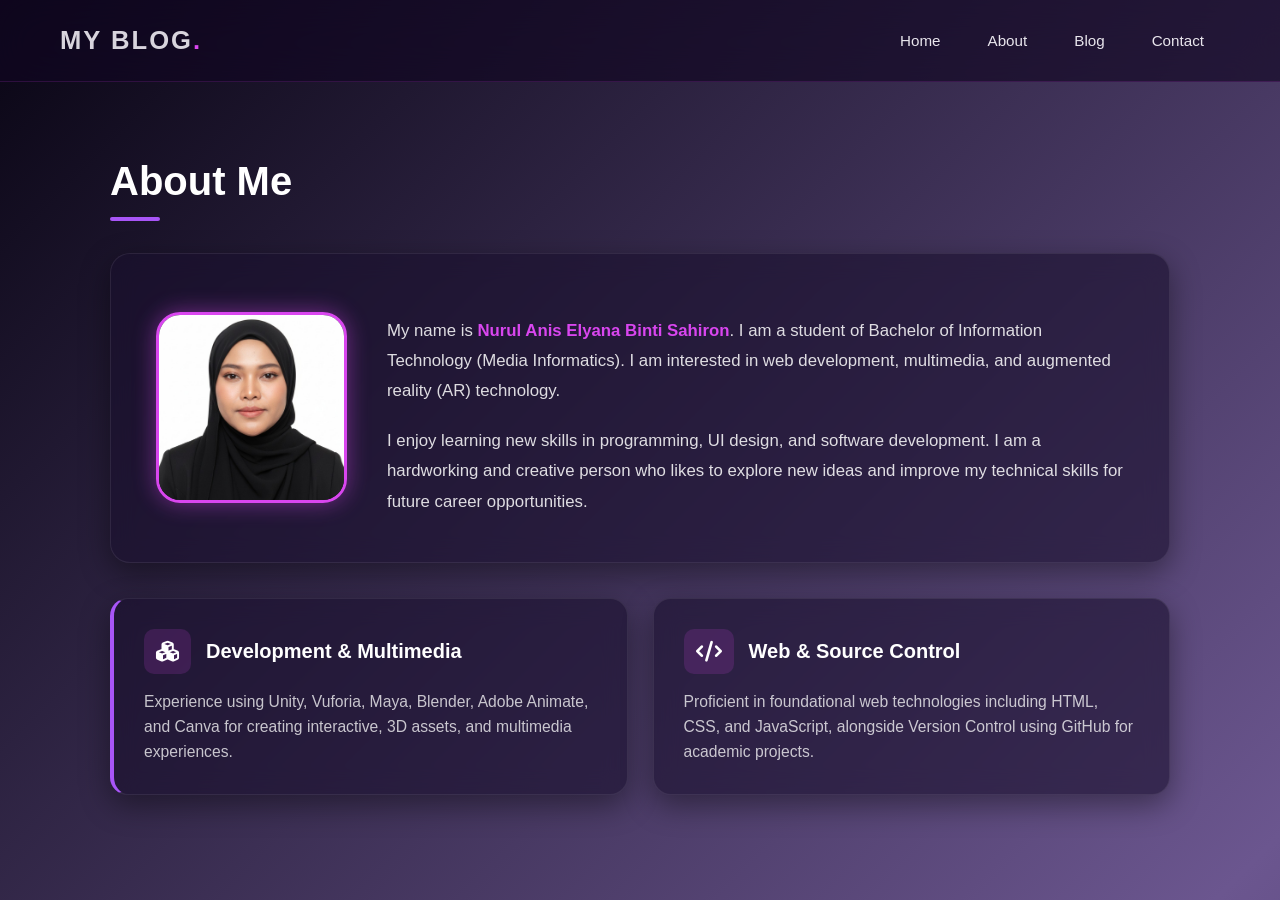
==== commit 4b46375b: "update new" ====
--- a/about.html
+++ b/about.html
@@ -12,7 +12,7 @@
 
     <!-- Menu Navigasi -->
     <nav class="navbar">
-        <div class="logo">Anis Elyana Blog</div>
+        <div class="logo">My Blog</div>
         <ul class="nav-links">
             <li><a href="index.html">Home</a></li>
             <li><a href="about.html">About</a></li>
--- a/style.css
+++ b/style.css
@@ -5,8 +5,8 @@
     --bg-dark: #090514;         /* Ungu gelap pekat malam */
     --bg-light-purple: #140b24; /* Ungu gelap sederhana */
     --card-bg: rgba(26, 15, 46, 0.45); /* Gelas ungu separa lutsinar */
-    --text-main: #fcfaff;       /* Putih bersih dengan ton ungu lembut */
-    --text-muted: #c0b3d6;      /* Kelabu ungu lembut */
+    --text-main: #d8d4dd;       /* Putih bersih dengan ton ungu lembut */
+    --text-muted: #e9e6ed;      /* Kelabu ungu lembut */
 }
 
 /* 1.1 ANIMASI LATAR BELAKANG UNGU BERGERAK */
@@ -20,7 +20,7 @@
     font-family: 'Segoe UI', Roboto, sans-serif;
     margin: 0;
     padding: 0;
-    background: linear-gradient(135deg, var(--bg-dark), #110722, #1d0b3a, var(--bg-light-purple));
+    background: linear-gradient(135deg, var(--bg-dark), #6b568f, #1d0b3a, var(--bg-light-purple));
     background-size: 300% 300%;
     animation: purpleFlow 15s ease infinite;
     color: var(--text-main);
@@ -902,7 +902,7 @@
 .app-layout {
     display: flex;
     min-height: 100vh;
-    background-color: #0b0713; /* Latar belakang gelap ungu misteri */
+    background-color: #5c4b7c; /* Latar belakang gelap ungu misteri */
     color: #ffffff;
     font-family: 'Segoe UI', Tahoma, Geneva, Verdana, sans-serif;
 }
@@ -910,7 +910,8 @@
 .main-content {
     flex: 1;
     padding: 40px;
-    background-color: #090510;
+        background: linear-gradient(135deg, var(--bg-dark), #6b568f, );
+
 }
 
 /* Tajuk Halaman */
@@ -950,7 +951,7 @@
 }
 
 .info-card {
-    background-color: #130f1e; /* Warna kad gelap kelabu-ungu */
+    background-color: #6b568f; /* Warna kad gelap kelabu-ungu */
     border-radius: 12px;
     padding: 20px;
     display: flex;
@@ -991,7 +992,7 @@
 
 /* --- BAHAGIAN KANAN: BORANG MESEJ --- */
 .contact-form-section {
-    background-color: #110d1a;
+    background-color: #6b568f;
     border-radius: 16px;
     padding: 30px;
     box-shadow: 0 4px 20px rgba(0, 0, 0, 0.3);
@@ -1064,38 +1065,19 @@
     box-shadow: 0 6px 16px rgba(124, 58, 237, 0.4);
 }
 
-/* Responsif skrin sekiranya dibuka pada telefon bimbit */
-@media (max-width: 900px) {
-    .contact-container {
-        grid-template-columns: 1fr;
-    }
-    .app-layout {
-        flex-direction: column;
-    }
-}
-.social-icons {
-    display: flex;
-    gap: 15px; /* Jarak antara setiap ikon */
-    margin-top: 20px;
-}
-
-.social-icons a {
-    background-color: #1e192c; /* Warna latar belakang bulat */
-    color: #a78bfa; /* Warna ikon */
-    width: 45px;
-    height: 45px;
-    border-radius: 50%; /* Membentuk bulatan */
-    display: flex;
-    align-items: center;
-    justify-content: center;
+/* Gaya asas untuk semua pautan navbar */
+.navbar a {
+    transition: all 0.3s ease;
+    padding: 8px 16px;
+    border-radius: 20px; /* Bentuk bujur untuk semua */
     text-decoration: none;
-    transition: all 0.3s ease;
-    font-size: 1.2rem;
-}
-
-/* Kesan apabila tetikus menyentuh ikon */
-.social-icons a:hover {
-    background-color: #8b5cf6;
-    color: #ffffff;
-    transform: translateY(-3px);
-}+}
+
+/* Kesan apabila tetikus menyentuh (hover) mana-mana butang */
+.navbar a:hover {
+    background-color: #4c1d95; /* Warna ungu bila disentuh */
+    color: #ffffff;
+    box-shadow: 0 0 10px rgba(139, 92, 246, 0.5); /* Kesan cahaya */
+    transform: translateY(-2px); /* Butang naik sedikit */
+}
+
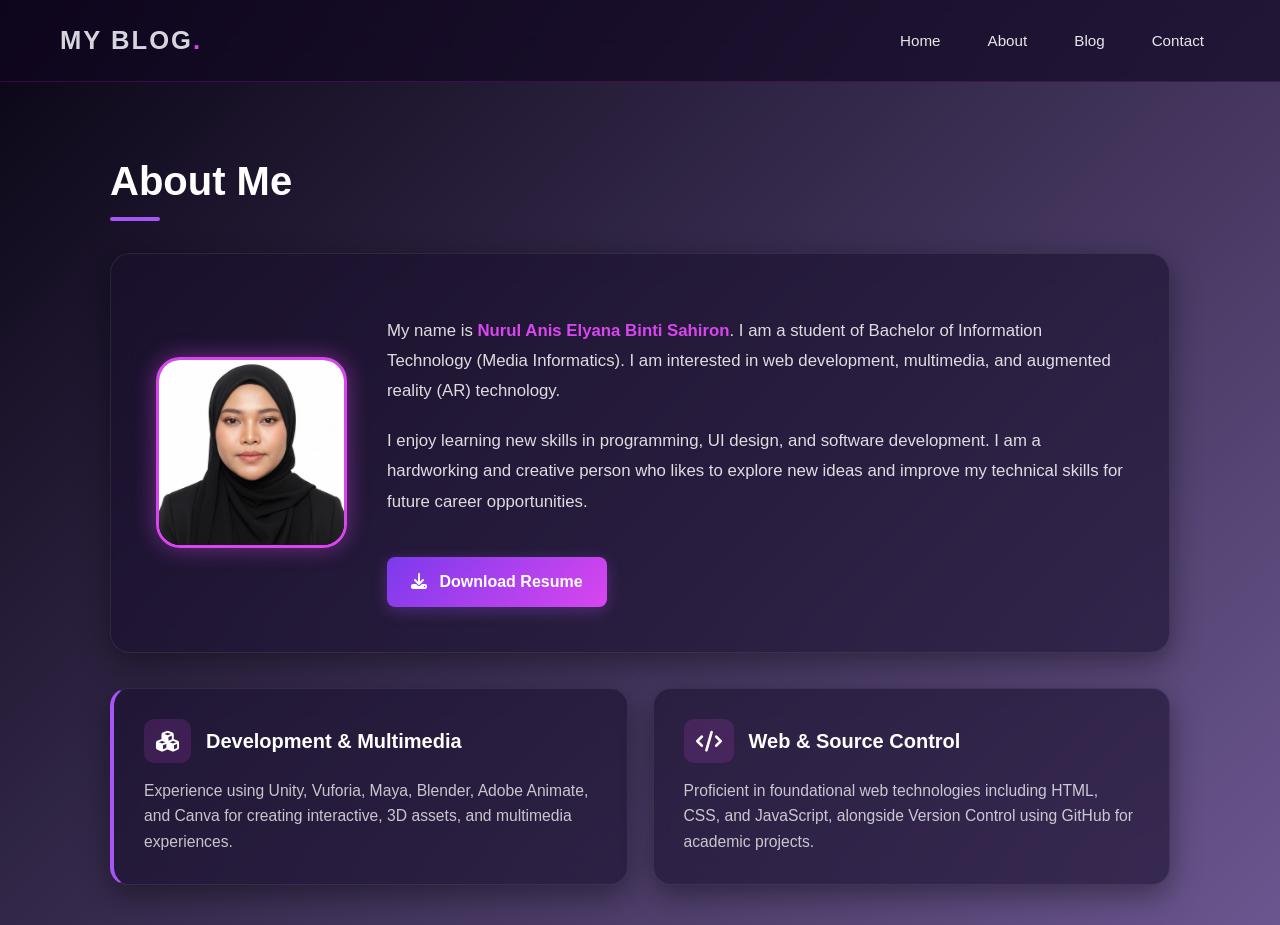
==== commit 8827ee47: "update neww" ====
--- a/about.html
+++ b/about.html
@@ -30,8 +30,11 @@
             <img src="profile.jpeg" alt="Gambar Profil Anis" class="about-profile-img">
             
             <div class="about-bio-text">
-                <p>My name is <span class="highlight-purple">Nurul Anis Elyana Binti Sahiron</span>. I am a student of Bachelor of Information Technology (Media Informatics). I am interested in web development, multimedia, and augmented reality (AR) technology.</p>
-                <p>I enjoy learning new skills in programming, UI design, and software development. I am a hardworking and creative person who likes to explore new ideas and improve my technical skills for future career opportunities.</p>
+    <p>My name is <span class="highlight-purple">Nurul Anis Elyana Binti Sahiron</span>. I am a student of Bachelor of Information Technology (Media Informatics). I am interested in web development, multimedia, and augmented reality (AR) technology.</p>
+    <p>I enjoy learning new skills in programming, UI design, and software development. I am a hardworking and creative person who likes to explore new ideas and improve my technical skills for future career opportunities.</p>
+    <a href="resume.pdf" class="btn-resume" download>
+        <i class="fa-solid fa-download"></i> Download Resume
+    </a>
             </div>
         </section>
 
--- a/style.css
+++ b/style.css
@@ -642,6 +642,28 @@
         grid-template-columns: repeat(2, 1fr); /* 2 Kolum bersebelahan */
     }
 }
+.btn-resume {
+    display: inline-block;
+    margin-top: 20px;
+    padding: 12px 24px;
+    background: linear-gradient(135deg, #7c3aed, #d946ef);
+    color: #ffffff;
+    text-decoration: none;
+    font-weight: 600;
+    border-radius: 8px;
+    transition: all 0.3s ease;
+    box-shadow: 0 4px 15px rgba(168, 85, 247, 0.3);
+}
+
+.btn-resume i {
+    margin-right: 8px; /* Jarak antara ikon dan teks */
+}
+
+.btn-resume:hover {
+    transform: translateY(-3px);
+    box-shadow: 0 8px 25px rgba(217, 70, 239, 0.5);
+    filter: brightness(1.1);
+}
 /* ==========================================================================
    REKA BENTUK HALAMAN ACADEMIC PROJECTS (BERDASARKAN image_4dc2a2.jpg)
    ========================================================================== */
@@ -1027,8 +1049,8 @@
 /* Reka Bentuk Input Tempat Letak Teks */
 .form-group input,
 .form-group textarea {
-    background-color: #171224;
-    border: 1px solid #2e2543;
+    background-color: #51407d;
+    border: 1px solid #140f20;
     border-radius: 8px;
     padding: 14px 16px;
     color: #ffffff;
